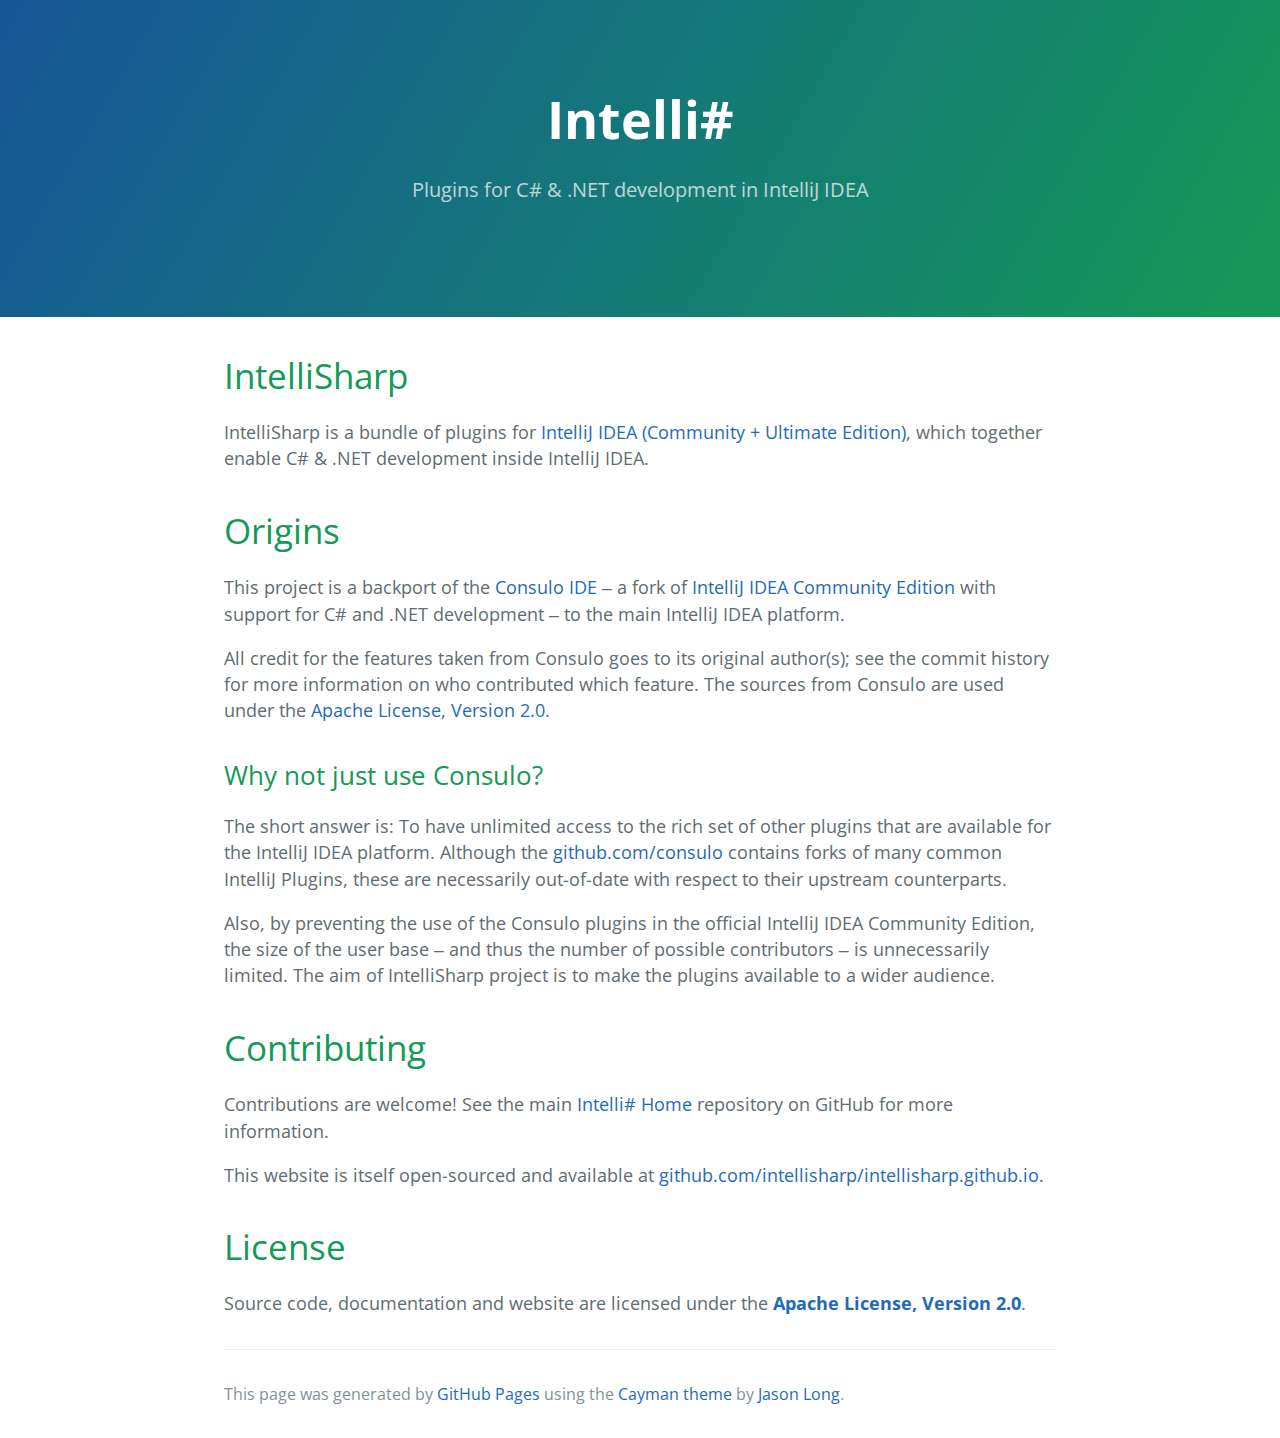
==== index.html @ e5593e43 "Replace master branch with page content via GitHub" ====
<!DOCTYPE html>
<html lang="en-us">
  <head>
    <meta charset="UTF-8">
    <title>Intelli# by intellisharp</title>
    <meta name="viewport" content="width=device-width, initial-scale=1">
    <link rel="stylesheet" type="text/css" href="stylesheets/normalize.css" media="screen">
    <link href='https://fonts.googleapis.com/css?family=Open+Sans:400,700' rel='stylesheet' type='text/css'>
    <link rel="stylesheet" type="text/css" href="stylesheets/stylesheet.css" media="screen">
    <link rel="stylesheet" type="text/css" href="stylesheets/github-light.css" media="screen">
  </head>
  <body>
    <section class="page-header">
      <h1 class="project-name">Intelli#</h1>
      <h2 class="project-tagline">Plugins for C# &amp; .NET development in IntelliJ IDEA</h2>
    </section>

    <section class="main-content">
      <h1>
<a id="intellisharp" class="anchor" href="#intellisharp" aria-hidden="true"><span class="octicon octicon-link"></span></a>IntelliSharp</h1>

<p>IntelliSharp is a bundle of plugins for <a href="https://github.com/JetBrains/intellij-community">IntelliJ IDEA (Community + Ultimate Edition)</a>, which together enable C# &amp; .NET development inside IntelliJ IDEA.</p>

<h1>
<a id="origins" class="anchor" href="#origins" aria-hidden="true"><span class="octicon octicon-link"></span></a>Origins</h1>

<p>This project is a backport of the <a href="https://github.com/consulo/consulo">Consulo IDE</a> ‒ a fork of <a href="https://github.com/JetBrains/intellij-community">IntelliJ IDEA Community Edition</a> with support for C# and .NET development ‒ to the main IntelliJ IDEA platform.</p>

<p>All credit for the features taken from Consulo goes to its original author(s); see the commit history for more information on who contributed which feature.
The sources from Consulo are used under the <a href="http://www.apache.org/licenses/LICENSE-2.0">Apache License, Version 2.0</a>.</p>

<h2>
<a id="why-not-just-use-consulo" class="anchor" href="#why-not-just-use-consulo" aria-hidden="true"><span class="octicon octicon-link"></span></a>Why not just use Consulo?</h2>

<p>The short answer is: To have unlimited access to the rich set of other plugins that are available for the IntelliJ IDEA platform.
Although the <a href="https://github.com/consulo">github.com/consulo</a> contains forks of many common IntelliJ Plugins, these are necessarily out-of-date with respect to their upstream counterparts.</p>

<p>Also, by preventing the use of the Consulo plugins in the official IntelliJ IDEA Community Edition, the size of the user base ‒ and thus the number of possible contributors ‒ is unnecessarily limited.
The aim of IntelliSharp project is to make the plugins available to a wider audience.</p>

<h1>
<a id="contributing" class="anchor" href="#contributing" aria-hidden="true"><span class="octicon octicon-link"></span></a>Contributing</h1>

<p>Contributions are welcome!
See the main <a href="https://github.com/intellisharp/intellisharp-home">Intelli# Home</a> repository on GitHub for more information.</p>

<p>This website is itself open-sourced and available at <a href="https://github.com/intellisharp/intellisharp.github.io">github.com/intellisharp/intellisharp.github.io</a>.</p>

<h1>
<a id="license" class="anchor" href="#license" aria-hidden="true"><span class="octicon octicon-link"></span></a>License</h1>

<p>Source code, documentation and website are licensed under the <a href="http://www.apache.org/licenses/LICENSE-2.0"><strong>Apache License, Version 2.0</strong></a>.</p>

      <footer class="site-footer">

        <span class="site-footer-credits">This page was generated by <a href="https://pages.github.com">GitHub Pages</a> using the <a href="https://github.com/jasonlong/cayman-theme">Cayman theme</a> by <a href="https://twitter.com/jasonlong">Jason Long</a>.</span>
      </footer>

    </section>

  
  </body>
</html>
---- stylesheets/stylesheet.css ----
* {
  box-sizing: border-box; }

body {
  padding: 0;
  margin: 0;
  font-family: "Open Sans", "Helvetica Neue", Helvetica, Arial, sans-serif;
  font-size: 16px;
  line-height: 1.5;
  color: #606c71; }

a {
  color: #1e6bb8;
  text-decoration: none; }
  a:hover {
    text-decoration: underline; }

.btn {
  display: inline-block;
  margin-bottom: 1rem;
  color: rgba(255, 255, 255, 0.7);
  background-color: rgba(255, 255, 255, 0.08);
  border-color: rgba(255, 255, 255, 0.2);
  border-style: solid;
  border-width: 1px;
  border-radius: 0.3rem;
  transition: color 0.2s, background-color 0.2s, border-color 0.2s; }
  .btn + .btn {
    margin-left: 1rem; }

.btn:hover {
  color: rgba(255, 255, 255, 0.8);
  text-decoration: none;
  background-color: rgba(255, 255, 255, 0.2);
  border-color: rgba(255, 255, 255, 0.3); }

@media screen and (min-width: 64em) {
  .btn {
    padding: 0.75rem 1rem; } }

@media screen and (min-width: 42em) and (max-width: 64em) {
  .btn {
    padding: 0.6rem 0.9rem;
    font-size: 0.9rem; } }

@media screen and (max-width: 42em) {
  .btn {
    display: block;
    width: 100%;
    padding: 0.75rem;
    font-size: 0.9rem; }
    .btn + .btn {
      margin-top: 1rem;
      margin-left: 0; } }

.page-header {
  color: #fff;
  text-align: center;
  background-color: #159957;
  background-image: linear-gradient(120deg, #155799, #159957); }

@media screen and (min-width: 64em) {
  .page-header {
    padding: 5rem 6rem; } }

@media screen and (min-width: 42em) and (max-width: 64em) {
  .page-header {
    padding: 3rem 4rem; } }

@media screen and (max-width: 42em) {
  .page-header {
    padding: 2rem 1rem; } }

.project-name {
  margin-top: 0;
  margin-bottom: 0.1rem; }

@media screen and (min-width: 64em) {
  .project-name {
    font-size: 3.25rem; } }

@media screen and (min-width: 42em) and (max-width: 64em) {
  .project-name {
    font-size: 2.25rem; } }

@media screen and (max-width: 42em) {
  .project-name {
    font-size: 1.75rem; } }

.project-tagline {
  margin-bottom: 2rem;
  font-weight: normal;
  opacity: 0.7; }

@media screen and (min-width: 64em) {
  .project-tagline {
    font-size: 1.25rem; } }

@media screen and (min-width: 42em) and (max-width: 64em) {
  .project-tagline {
    font-size: 1.15rem; } }

@media screen and (max-width: 42em) {
  .project-tagline {
    font-size: 1rem; } }

.main-content :first-child {
  margin-top: 0; }
.main-content img {
  max-width: 100%; }
.main-content h1, .main-content h2, .main-content h3, .main-content h4, .main-content h5, .main-content h6 {
  margin-top: 2rem;
  margin-bottom: 1rem;
  font-weight: normal;
  color: #159957; }
.main-content p {
  margin-bottom: 1em; }
.main-content code {
  padding: 2px 4px;
  font-family: Consolas, "Liberation Mono", Menlo, Courier, monospace;
  font-size: 0.9rem;
  color: #383e41;
  background-color: #f3f6fa;
  border-radius: 0.3rem; }
.main-content pre {
  padding: 0.8rem;
  margin-top: 0;
  margin-bottom: 1rem;
  font: 1rem Consolas, "Liberation Mono", Menlo, Courier, monospace;
  color: #567482;
  word-wrap: normal;
  background-color: #f3f6fa;
  border: solid 1px #dce6f0;
  border-radius: 0.3rem; }
  .main-content pre > code {
    padding: 0;
    margin: 0;
    font-size: 0.9rem;
    color: #567482;
    word-break: normal;
    white-space: pre;
    background: transparent;
    border: 0; }
.main-content .highlight {
  margin-bottom: 1rem; }
  .main-content .highlight pre {
    margin-bottom: 0;
    word-break: normal; }
.main-content .highlight pre, .main-content pre {
  padding: 0.8rem;
  overflow: auto;
  font-size: 0.9rem;
  line-height: 1.45;
  border-radius: 0.3rem; }
.main-content pre code, .main-content pre tt {
  display: inline;
  max-width: initial;
  padding: 0;
  margin: 0;
  overflow: initial;
  line-height: inherit;
  word-wrap: normal;
  background-color: transparent;
  border: 0; }
  .main-content pre code:before, .main-content pre code:after, .main-content pre tt:before, .main-content pre tt:after {
    content: normal; }
.main-content ul, .main-content ol {
  margin-top: 0; }
.main-content blockquote {
  padding: 0 1rem;
  margin-left: 0;
  color: #819198;
  border-left: 0.3rem solid #dce6f0; }
  .main-content blockquote > :first-child {
    margin-top: 0; }
  .main-content blockquote > :last-child {
    margin-bottom: 0; }
.main-content table {
  display: block;
  width: 100%;
  overflow: auto;
  word-break: normal;
  word-break: keep-all; }
  .main-content table th {
    font-weight: bold; }
  .main-content table th, .main-content table td {
    padding: 0.5rem 1rem;
    border: 1px solid #e9ebec; }
.main-content dl {
  padding: 0; }
  .main-content dl dt {
    padding: 0;
    margin-top: 1rem;
    font-size: 1rem;
    font-weight: bold; }
  .main-content dl dd {
    padding: 0;
    margin-bottom: 1rem; }
.main-content hr {
  height: 2px;
  padding: 0;
  margin: 1rem 0;
  background-color: #eff0f1;
  border: 0; }

@media screen and (min-width: 64em) {
  .main-content {
    max-width: 64rem;
    padding: 2rem 6rem;
    margin: 0 auto;
    font-size: 1.1rem; } }

@media screen and (min-width: 42em) and (max-width: 64em) {
  .main-content {
    padding: 2rem 4rem;
    font-size: 1.1rem; } }

@media screen and (max-width: 42em) {
  .main-content {
    padding: 2rem 1rem;
    font-size: 1rem; } }

.site-footer {
  padding-top: 2rem;
  margin-top: 2rem;
  border-top: solid 1px #eff0f1; }

.site-footer-owner {
  display: block;
  font-weight: bold; }

.site-footer-credits {
  color: #819198; }

@media screen and (min-width: 64em) {
  .site-footer {
    font-size: 1rem; } }

@media screen and (min-width: 42em) and (max-width: 64em) {
  .site-footer {
    font-size: 1rem; } }

@media screen and (max-width: 42em) {
  .site-footer {
    font-size: 0.9rem; } }
---- stylesheets/github-light.css ----
/*
   Copyright 2014 GitHub Inc.

   Licensed under the Apache License, Version 2.0 (the "License");
   you may not use this file except in compliance with the License.
   You may obtain a copy of the License at

       http://www.apache.org/licenses/LICENSE-2.0

   Unless required by applicable law or agreed to in writing, software
   distributed under the License is distributed on an "AS IS" BASIS,
   WITHOUT WARRANTIES OR CONDITIONS OF ANY KIND, either express or implied.
   See the License for the specific language governing permissions and
   limitations under the License.

*/

.pl-c /* comment */ {
  color: #969896;
}

.pl-c1      /* constant, markup.raw, meta.diff.header, meta.module-reference, meta.property-name, support, support.constant, support.variable, variable.other.constant */,
.pl-s .pl-v /* string variable */ {
  color: #0086b3;
}

.pl-e  /* entity */,
.pl-en /* entity.name */ {
  color: #795da3;
}

.pl-s .pl-s1 /* string source */,
.pl-smi      /* storage.modifier.import, storage.modifier.package, storage.type.java, variable.other, variable.parameter.function */ {
  color: #333;
}

.pl-ent /* entity.name.tag */ {
  color: #63a35c;
}

.pl-k /* keyword, storage, storage.type */ {
  color: #a71d5d;
}

.pl-pds              /* punctuation.definition.string, string.regexp.character-class */,
.pl-s                /* string */,
.pl-s .pl-pse .pl-s1 /* string punctuation.section.embedded source */,
.pl-sr               /* string.regexp */,
.pl-sr .pl-cce       /* string.regexp constant.character.escape */,
.pl-sr .pl-sra       /* string.regexp string.regexp.arbitrary-repitition */,
.pl-sr .pl-sre       /* string.regexp source.ruby.embedded */ {
  color: #183691;
}

.pl-v /* variable */ {
  color: #ed6a43;
}

.pl-id /* invalid.deprecated */ {
  color: #b52a1d;
}

.pl-ii /* invalid.illegal */ {
  background-color: #b52a1d;
  color: #f8f8f8;
}

.pl-sr .pl-cce /* string.regexp constant.character.escape */ {
  color: #63a35c;
  font-weight: bold;
}

.pl-ml /* markup.list */ {
  color: #693a17;
}

.pl-mh        /* markup.heading */,
.pl-mh .pl-en /* markup.heading entity.name */,
.pl-ms        /* meta.separator */ {
  color: #1d3e81;
  font-weight: bold;
}

.pl-mq /* markup.quote */ {
  color: #008080;
}

.pl-mi /* markup.italic */ {
  color: #333;
  font-style: italic;
}

.pl-mb /* markup.bold */ {
  color: #333;
  font-weight: bold;
}

.pl-md /* markup.deleted, meta.diff.header.from-file */ {
  background-color: #ffecec;
  color: #bd2c00;
}

.pl-mi1 /* markup.inserted, meta.diff.header.to-file */ {
  background-color: #eaffea;
  color: #55a532;
}

.pl-mdr /* meta.diff.range */ {
  color: #795da3;
  font-weight: bold;
}

.pl-mo /* meta.output */ {
  color: #1d3e81;
}
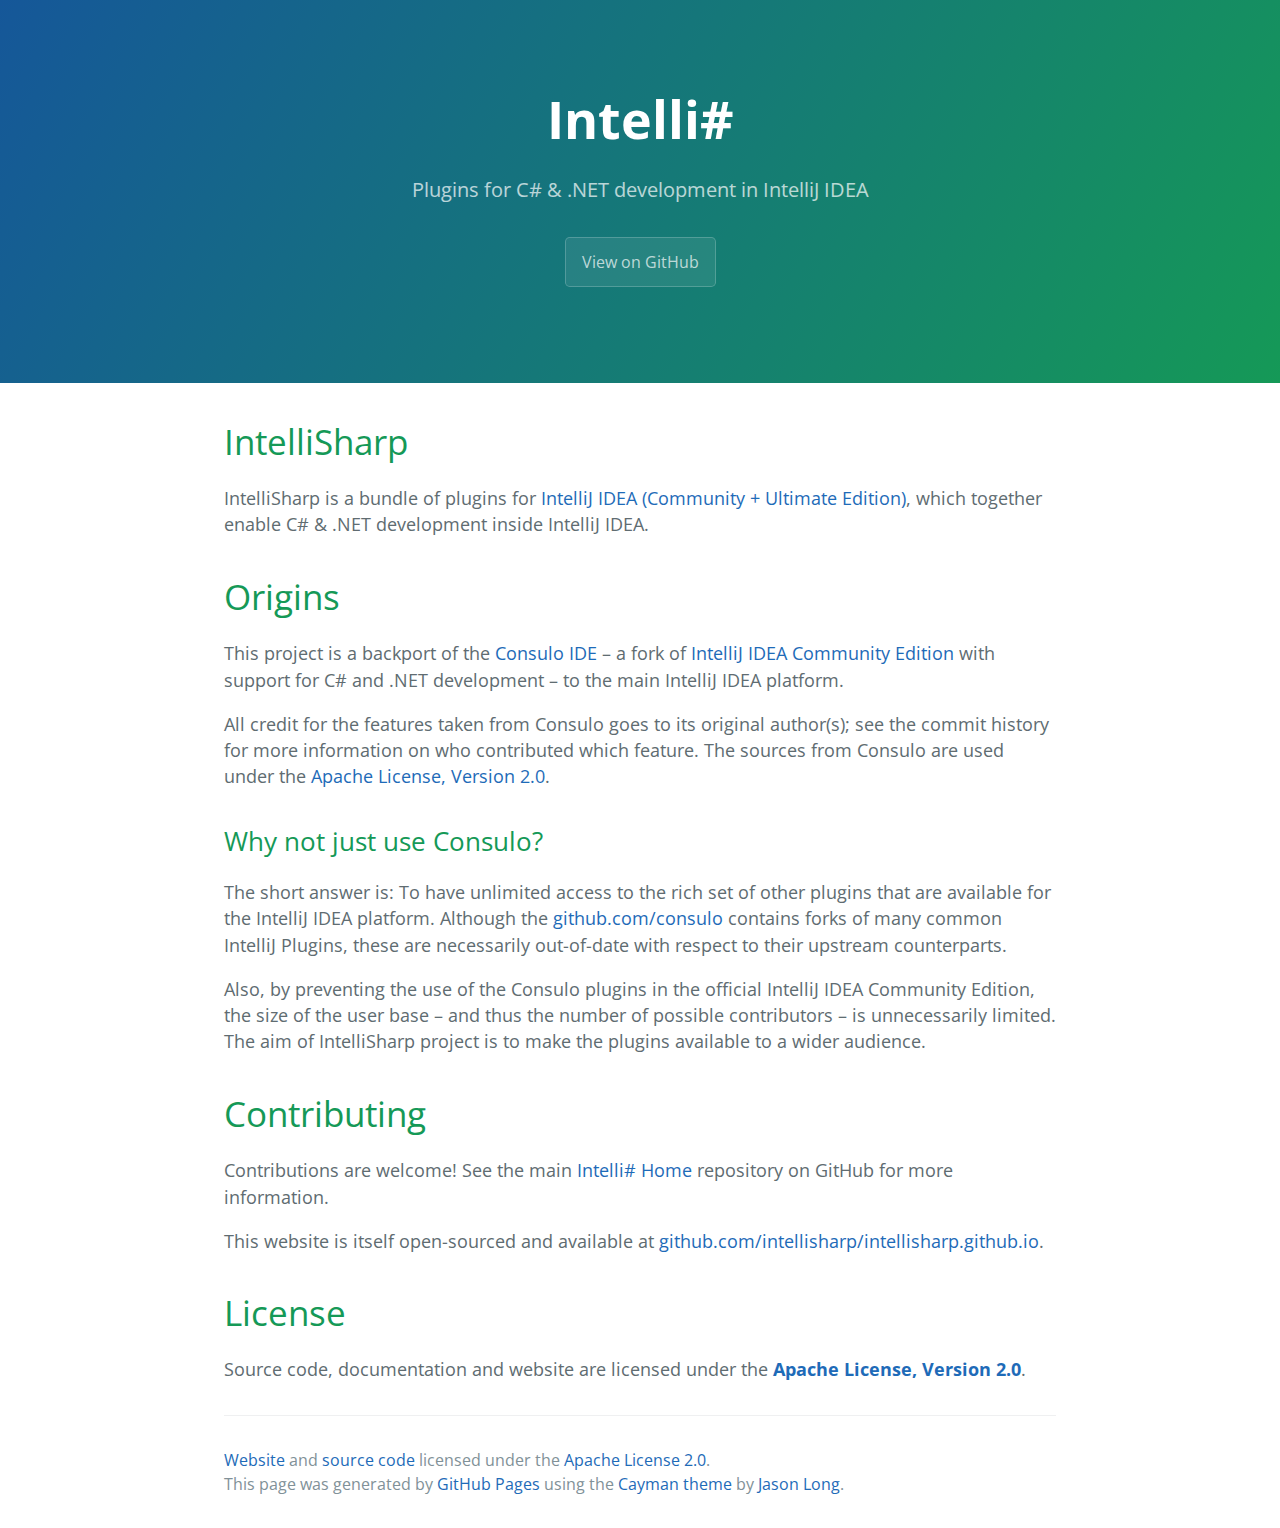
==== commit 37a4f4a4: "Cleanup and update of index.html." ====
--- a/index.html
+++ b/index.html
@@ -1,63 +1,68 @@
 <!DOCTYPE html>
 <html lang="en-us">
   <head>
-    <meta charset="UTF-8">
-    <title>Intelli# by intellisharp</title>
-    <meta name="viewport" content="width=device-width, initial-scale=1">
-    <link rel="stylesheet" type="text/css" href="stylesheets/normalize.css" media="screen">
-    <link href='https://fonts.googleapis.com/css?family=Open+Sans:400,700' rel='stylesheet' type='text/css'>
-    <link rel="stylesheet" type="text/css" href="stylesheets/stylesheet.css" media="screen">
-    <link rel="stylesheet" type="text/css" href="stylesheets/github-light.css" media="screen">
+    <meta charset="UTF-8" />
+    <title>Intelli# &mdash; C# &amp; .NET development in IntelliJ IDEA</title>
+    <meta name="viewport" content="width=device-width, initial-scale=1" />
+    <link rel="stylesheet" type="text/css" href="stylesheets/normalize.css" media="screen" />
+    <link href='https://fonts.googleapis.com/css?family=Open+Sans:400,700' rel='stylesheet' type='text/css' />
+    <link rel="stylesheet" type="text/css" href="stylesheets/stylesheet.css" media="screen" />
+    <link rel="stylesheet" type="text/css" href="stylesheets/github-light.css" media="screen" />
   </head>
   <body>
     <section class="page-header">
       <h1 class="project-name">Intelli#</h1>
       <h2 class="project-tagline">Plugins for C# &amp; .NET development in IntelliJ IDEA</h2>
+      <a class="btn" href="https://github.com/intellisharp">View on GitHub</a>
     </section>
+    <section class="main-content">
+      <h1><a id="intellisharp" class="anchor" href="#intellisharp" aria-hidden="true"><span class="octicon octicon-link"></span></a>IntelliSharp</h1>
+      <p>
+        IntelliSharp is a bundle of plugins for <a href="https://github.com/JetBrains/intellij-community">IntelliJ IDEA (Community + Ultimate Edition)</a>, which together enable C# &amp; .NET development inside IntelliJ IDEA.
+      </p>
 
-    <section class="main-content">
-      <h1>
-<a id="intellisharp" class="anchor" href="#intellisharp" aria-hidden="true"><span class="octicon octicon-link"></span></a>IntelliSharp</h1>
+      <h1><a id="origins" class="anchor" href="#origins" aria-hidden="true"><span class="octicon octicon-link"></span></a>Origins</h1>
+      <p>
+        This project is a backport of the <a href="https://github.com/consulo/consulo">Consulo IDE</a> &ndash; a fork of <a href="https://github.com/JetBrains/intellij-community">IntelliJ IDEA Community Edition</a> with support for C# and .NET development &ndash; to the main IntelliJ IDEA platform.
+      </p>
+      <p>
+        All credit for the features taken from Consulo goes to its original author(s); see the commit history for more information on who contributed which feature.
+        The sources from Consulo are used under the <a href="http://www.apache.org/licenses/LICENSE-2.0">Apache License, Version 2.0</a>.
+      </p>
 
-<p>IntelliSharp is a bundle of plugins for <a href="https://github.com/JetBrains/intellij-community">IntelliJ IDEA (Community + Ultimate Edition)</a>, which together enable C# &amp; .NET development inside IntelliJ IDEA.</p>
+      <h2><a id="why-not-just-use-consulo" class="anchor" href="#why-not-just-use-consulo" aria-hidden="true"><span class="octicon octicon-link"></span></a>Why not just use Consulo?</h2>
+      <p>
+        The short answer is: To have unlimited access to the rich set of other plugins that are available for the IntelliJ IDEA platform.
+        Although the <a href="https://github.com/consulo">github.com/consulo</a> contains forks of many common IntelliJ Plugins, these are necessarily out-of-date with respect to their upstream counterparts.
+      </p>
+      <p>
+        Also, by preventing the use of the Consulo plugins in the official IntelliJ IDEA Community Edition, the size of the user base &ndash; and thus the number of possible contributors &ndash; is unnecessarily limited.
+        The aim of IntelliSharp project is to make the plugins available to a wider audience.
+      </p>
 
-<h1>
-<a id="origins" class="anchor" href="#origins" aria-hidden="true"><span class="octicon octicon-link"></span></a>Origins</h1>
+      <h1><a id="contributing" class="anchor" href="#contributing" aria-hidden="true"><span class="octicon octicon-link"></span></a>Contributing</h1>
+      <p>
+        Contributions are welcome!
+        See the main <a href="https://github.com/intellisharp/intellisharp-home">Intelli# Home</a> repository on GitHub for more information.
+      </p>
+      <p>
+        This website is itself open-sourced and available at <a href="https://github.com/intellisharp/intellisharp.github.io">github.com/intellisharp/intellisharp.github.io</a>.
+      </p>
 
-<p>This project is a backport of the <a href="https://github.com/consulo/consulo">Consulo IDE</a> ‒ a fork of <a href="https://github.com/JetBrains/intellij-community">IntelliJ IDEA Community Edition</a> with support for C# and .NET development ‒ to the main IntelliJ IDEA platform.</p>
-
-<p>All credit for the features taken from Consulo goes to its original author(s); see the commit history for more information on who contributed which feature.
-The sources from Consulo are used under the <a href="http://www.apache.org/licenses/LICENSE-2.0">Apache License, Version 2.0</a>.</p>
-
-<h2>
-<a id="why-not-just-use-consulo" class="anchor" href="#why-not-just-use-consulo" aria-hidden="true"><span class="octicon octicon-link"></span></a>Why not just use Consulo?</h2>
-
-<p>The short answer is: To have unlimited access to the rich set of other plugins that are available for the IntelliJ IDEA platform.
-Although the <a href="https://github.com/consulo">github.com/consulo</a> contains forks of many common IntelliJ Plugins, these are necessarily out-of-date with respect to their upstream counterparts.</p>
-
-<p>Also, by preventing the use of the Consulo plugins in the official IntelliJ IDEA Community Edition, the size of the user base ‒ and thus the number of possible contributors ‒ is unnecessarily limited.
-The aim of IntelliSharp project is to make the plugins available to a wider audience.</p>
-
-<h1>
-<a id="contributing" class="anchor" href="#contributing" aria-hidden="true"><span class="octicon octicon-link"></span></a>Contributing</h1>
-
-<p>Contributions are welcome!
-See the main <a href="https://github.com/intellisharp/intellisharp-home">Intelli# Home</a> repository on GitHub for more information.</p>
-
-<p>This website is itself open-sourced and available at <a href="https://github.com/intellisharp/intellisharp.github.io">github.com/intellisharp/intellisharp.github.io</a>.</p>
-
-<h1>
-<a id="license" class="anchor" href="#license" aria-hidden="true"><span class="octicon octicon-link"></span></a>License</h1>
-
-<p>Source code, documentation and website are licensed under the <a href="http://www.apache.org/licenses/LICENSE-2.0"><strong>Apache License, Version 2.0</strong></a>.</p>
-
+      <h1><a id="license" class="anchor" href="#license" aria-hidden="true"><span class="octicon octicon-link"></span></a>License</h1>
+      <p>
+        Source code, documentation and website are licensed under the <a href="http://www.apache.org/licenses/LICENSE-2.0"><strong>Apache License, Version 2.0</strong></a>.
+      </p>
       <footer class="site-footer">
-
-        <span class="site-footer-credits">This page was generated by <a href="https://pages.github.com">GitHub Pages</a> using the <a href="https://github.com/jasonlong/cayman-theme">Cayman theme</a> by <a href="https://twitter.com/jasonlong">Jason Long</a>.</span>
+        <span class="site-footer-credits">
+          <a href="https://github.com/intellisharp/intellisharp.github.io">Website</a>
+          and
+          <a href="https://github.com/intellisharp">source code</a>
+          licensed under the <a href="http://www.apache.org/licenses/LICENSE-2.0">Apache License 2.0</a>.
+          <br/>
+          This page was generated by <a href="https://pages.github.com">GitHub Pages</a> using the <a href="https://github.com/jasonlong/cayman-theme">Cayman theme</a> by <a href="https://twitter.com/jasonlong">Jason Long</a>.
+        </span>
       </footer>
-
     </section>
-
-  
   </body>
 </html>
